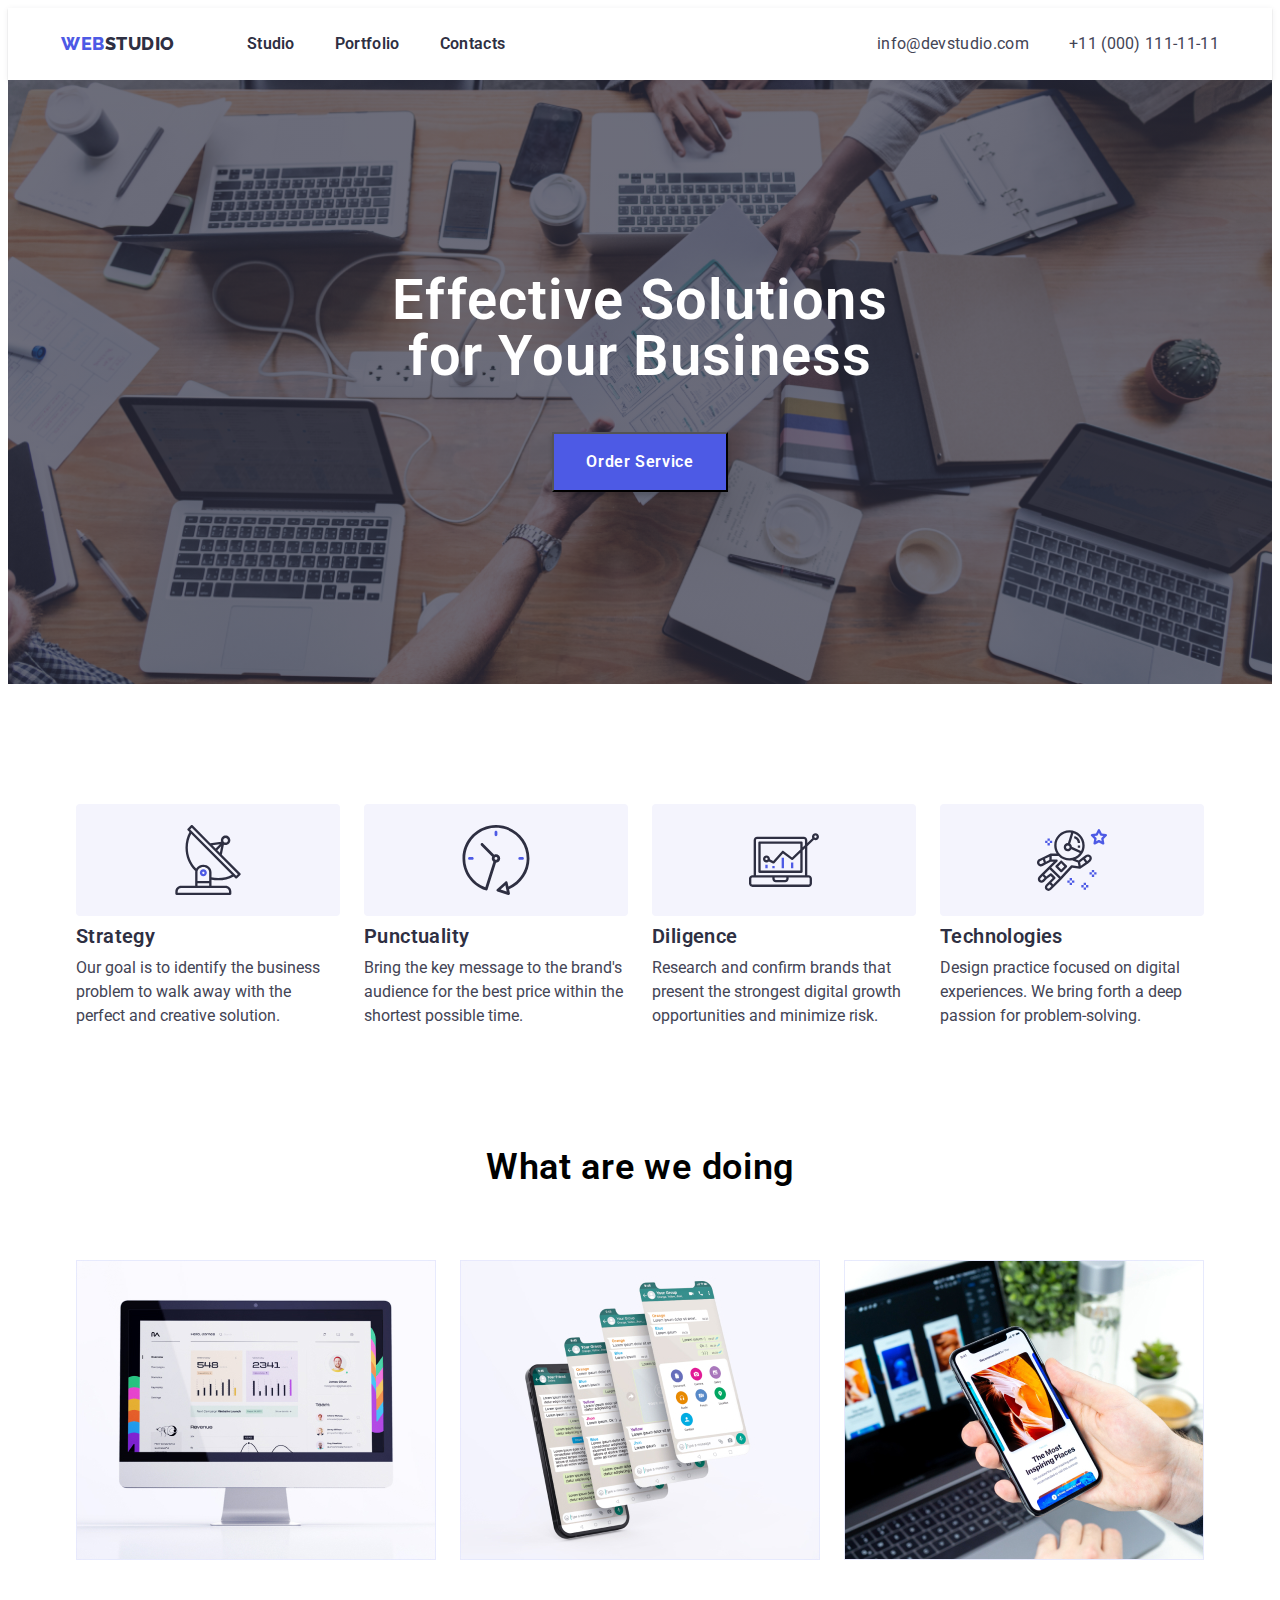
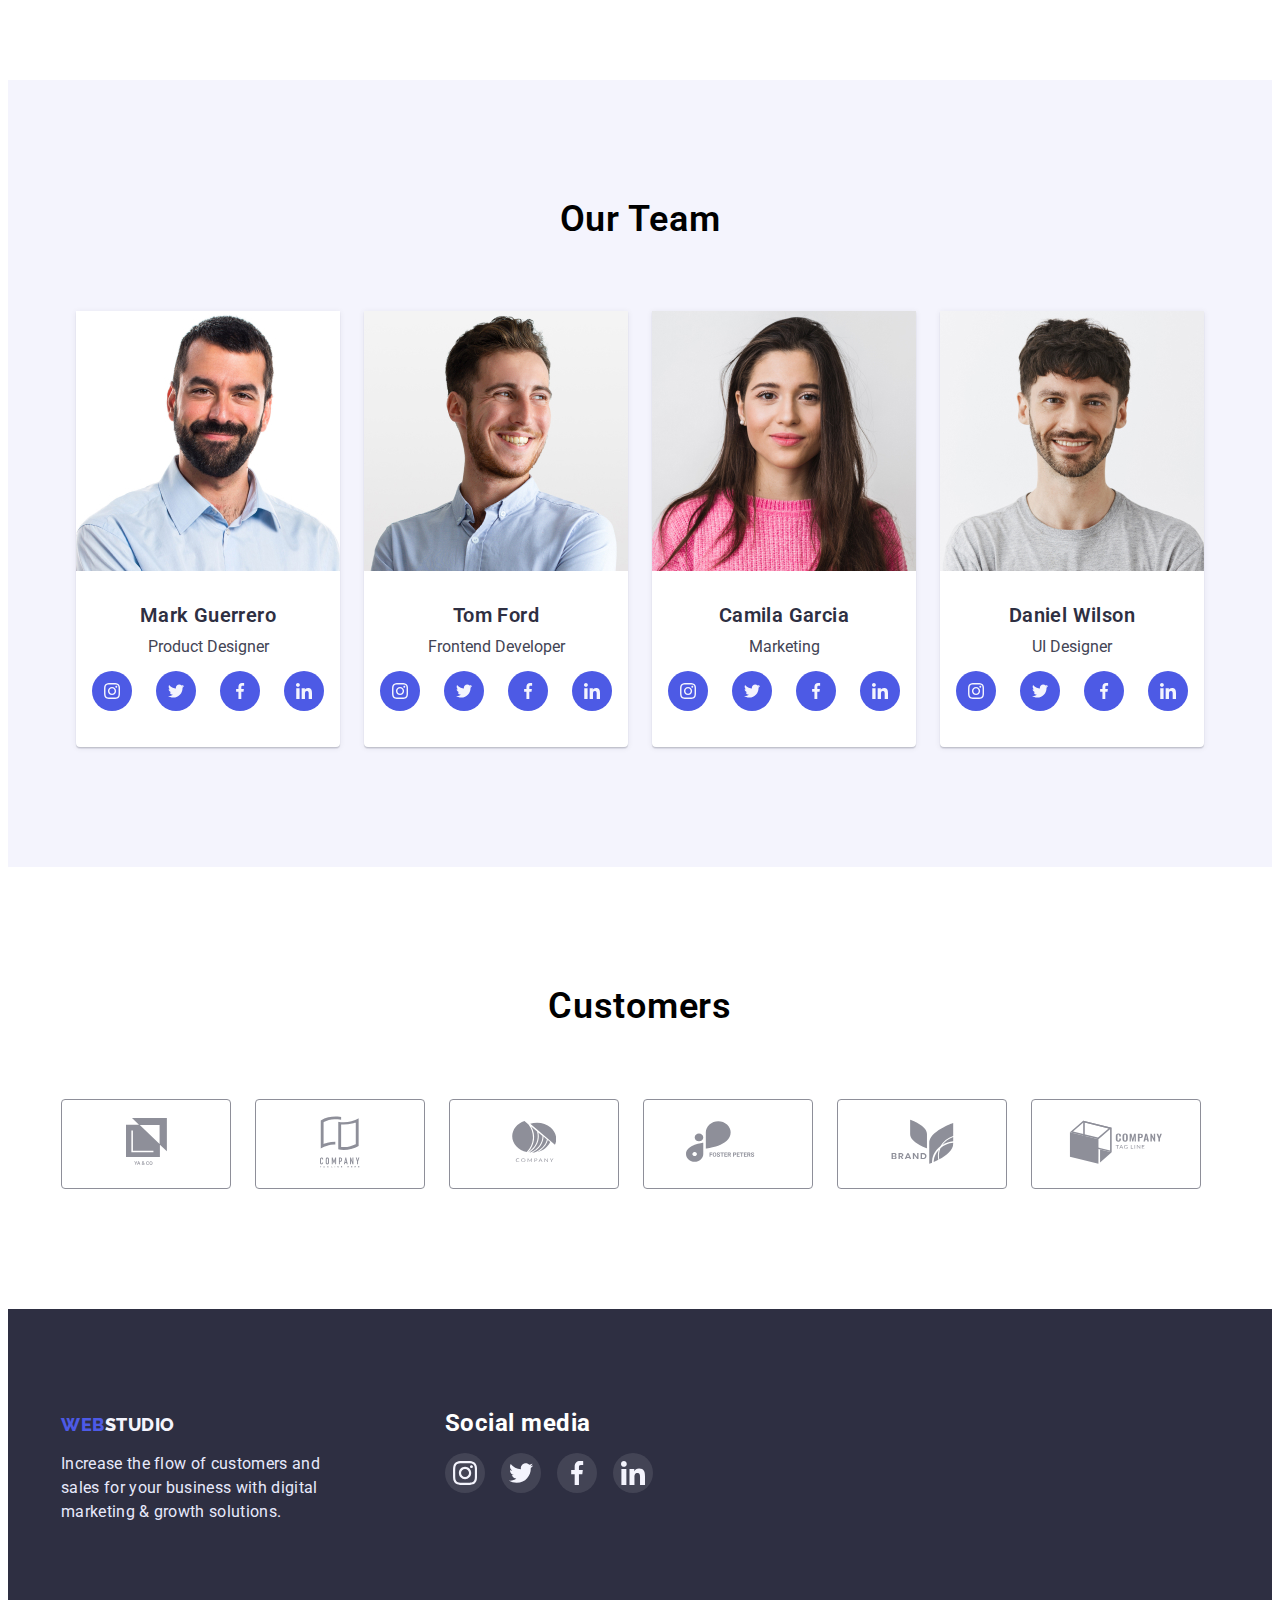
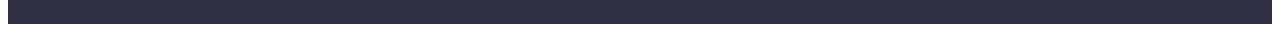
==== index.html @ bde744b5 "one" ====
<!DOCTYPE html>
<html lang="en">
<head>
    <meta charset="UTF-8">
    <meta http-equiv="X-UA-Compatible" content="IE=edge">
    <meta name="viewport" content="width=device-width, initial-scale=1.0">
    <link rel="preconnect" href="https://fonts.googleapis.com">
    <link rel="preconnect" href="https://fonts.gstatic.com" crossorigin>
    <link href="https://fonts.googleapis.com/css2?family=Raleway:wght@700&family=Roboto:wght@400;500;700;900&display=swap" rel="stylesheet">
    <title>Module 1.1</title>
    <link rel="stylesheet" href="https://cdnjs.cloudflare.com/ajax/libs/modern-normalize/1.1.0/modern-normalize.min.css" integrity="sha512-wpPYUAdjBVSE4KJnH1VR1HeZfpl1ub8YT/NKx4PuQ5NmX2tKuGu6U/JRp5y+Y8XG2tV+wKQpNHVUX03MfMFn9Q==" crossorigin="anonymous" referrerpolicy="no-referrer" />
    <link rel="stylesheet" href="./styles/styles.css">
</head>
<body>
    <header class="head">
        <div class="container header-container">
        <nav class="navigation">
            <a class="web" href="">WEB<span class="studio">STUDIO</span></a>
            <ul class="web-text list">
                <li><a class="list" href="">Studio</a></li>
                <li><a class="list" href="./portfolio.html">Portfolio</a></li>
                <li><a class="list" href="./contacts.html">Contacts</a></li>
            </ul>
        </nav>
        <ul class="contact-info-container">
            <li>
                <a class="contact-info" href="mailto:info@devstudio.com">info@devstudio.com</a>
            </li>
            <li>
                <a class="contact-info" href="tel:+11(000)1111111">+11 (000) 111-11-11</a>
            </li>
        </ul> 
        </div>  
    </header>
    <main>
        <section class="main-header">
            <div class="container">
            <h1 class="header-1">Effective Solutions for Your Business</h1>
            <button class="order-button">Order Service</button>
            </div>
        </section>
        <section class="container-targets">
            <div class="container">
            <ul class="container-subtitles-one">
                <li class="subtitles-header">
                    <div class="icon-subtitles">
                        <svg class="icon-svg" width="70px" height="70px">
                            <use href="./icons.svg#icon-sputnik">
                        </use>
                        </svg>
                    </div>
                    <h3 class="subtitles">Strategy</h3>
                    <p class="subtitles-text">Our goal is to identify the business problem to walk away with the perfect and creative solution.</p>
                </li>
                </li>
                <li class="subtitles-header">
                    <div class="icon-subtitles">
                        <svg class="icon-svg" width="70px" height="70px">
                            <use href="./icons.svg#icon-clock-1">
                        </use>
                        </svg>
                    </div>
                    <h3 class="subtitles">Punctuality</h3>
                    <p class="subtitles-text">Bring the key message to the brand's audience for the best price within the shortest possible time.</p>
                </li>
                <li class="subtitles-header">
                    <div class="icon-subtitles">
                        <svg class="icon-svg" width="70px" height="70px">
                            <use href="./icons.svg#icon-diagram-1">
                        </use>
                        </svg>
                    </div>
                    <h3 class="subtitles">Diligence</h3>
                    <p class="subtitles-text">Research and confirm brands that present the strongest digital growth opportunities and minimize risk.</p>
                </li>
                <li class="subtitles-header">
                    <div class="icon-subtitles">
                        <svg class="icon-svg" width="70px" height="70px">
                            <use href="./icons.svg#icon-astronaut-1">
                        </use>
                    </svg>
                    </div>
                    <h3 class="subtitles">Technologies</h3>
                    <p class="subtitles-text">Design practice focused on digital experiences. We bring forth a deep passion for problem-solving.</p>
                </li>
            </ul>
            </div>
        </section>
        <section class="pic-container">
            <div class="container">
            <h2 class="header-2">What are we doing</h2>
            <ul class="container-subtitles">
                <li>
                    <img width="360" height="300" src="./images/photo-1.jpg" alt="desktop">
                </li>
                <li>
                    <img width="360" height="300" src="./images/photo-2.jpg" alt="phones">
                </li>
                <li>
                    <img width="360" height="300" src="./images/photo-3.jpg" alt="phone">
                </li>
            </ul>
            </div>
        </section>
        <section class="our-team-container">
            <div class="container">
                <h2 class="header-2">Our Team</h2>
                    <ul class="container-subtitles">
                        <li class="our-team">
                            <img width="264" height="260" src="./images/photo-1-1.jpg" alt="Mark Guerrero">
                            <div class="box-text">
                                <p class="subtitles">Mark Guerrero</p>
                                <span class="subtitles-text">Product Designer</span>
                            </div>
                                <ul class="our-team-icons">
                                    <li class="our-team-items">
                                        <a class="icon-our-team" href="https://www.instagram.com/" >
                                            <svg class="our-soc-icon">
                                                <use href="./icons.svg#icon-instagram-2"></use>
                                            </svg>
                                        </a>
                                    </li>
                                    <li class="our-team-items">
                                        <a href="#" class="icon-our-team">
                                            <svg class="our-soc-icon">
                                                <use href="./icons.svg#icon-twitter"></use>
                                            </svg>
                                        </a>
                                    </li>
                                    <li class="our-team-items">
                                        <a href="#" class="icon-our-team">
                                            <svg class="our-soc-icon">
                                                <use href="./icons.svg#icon-facebook-1"></use>
                                            </svg>
                                        </a>
                                    </li>
                                    <li class="our-team-items">
                                        <a href="#" class="icon-our-team">
                                            <svg class="our-soc-icon">
                                                <use href="./icons.svg#icon-linkedin-1"></use>
                                            </svg>
                                        </a>
                                    </li>
                    </ul>
                    </li>
                    <li class="our-team">
                        <img width="264" height="260" src="./images/photo-1-2.jpg" alt="Tom Ford">
                            <div class="box-text">
                            <p class="subtitles">Tom Ford</p>
                        <span class="subtitles-text">Frontend Developer</span>
                    </div>
                    <ul class="our-team-icons">
                        <li class="our-team-items">
                            <a class="icon-our-team" href="https://www.instagram.com/" >
                                <svg class="our-soc-icon">
                                    <use href="./icons.svg#icon-instagram-2">                                           
                                    </use>
                                </svg>
                            </a>
                        </li>
                        <li class="our-team-items">
                            <a href="#" class="icon-our-team">
                                <svg class="our-soc-icon">
                                    <use href="./icons.svg#icon-twitter">                                           
                                    </use>
                                </svg>
                            </a>
                        </li>
                        <li class="our-team-items">
                            <a href="#" class="icon-our-team">
                                <svg class="our-soc-icon">
                                    <use href="./icons.svg#icon-facebook-1">                                           
                                    </use>
                                </svg>
                            </a>
                        </li>
                        <li class="our-team-items">
                            <a href="#" class="icon-our-team">
                                <svg class="our-soc-icon">
                                    <use href="./icons.svg#icon-linkedin-1">                                           
                                    </use>
                                </svg>
                            </a>
                        </li>
                    </ul>
                    </li>
                    <li class="our-team">
                        <img width="264" height="260" src="./images/photo-1-3.jpg" alt="Camila Garcia">
                            <div class="box-text">
                            <p class="subtitles">Camila Garcia</P>
                        <span class="subtitles-text">Marketing</span>
                    </div>
                    <ul class="our-team-icons">
                        <li class="our-team-items">
                            <a class="icon-our-team" href="https://www.instagram.com/" >
                                <svg class="our-soc-icon">
                                    <use href="./icons.svg#icon-instagram-2">                                           
                                    </use>
                                </svg>
                            </a>
                        </li>
                        <li class="our-team-items">
                            <a href="#" class="icon-our-team">
                                <svg class="our-soc-icon">
                                    <use href="./icons.svg#icon-twitter">                                           
                                    </use>
                                </svg>
                            </a>
                        </li>
                        <li class="our-team-items">
                            <a href="#" class="icon-our-team">
                                <svg class="our-soc-icon">
                                    <use href="./icons.svg#icon-facebook-1">                                           
                                    </use>
                                </svg>
                            </a>
                        </li>
                        <li class="our-team-items">
                            <a href="#" class="icon-our-team">
                                <svg class="our-soc-icon">
                                    <use href="./icons.svg#icon-linkedin-1">                                           
                                    </use>
                                </svg>
                            </a>
                        </li>
                    </ul>
                    </li>
                    <li class="our-team">
                        <img width="264" height="260" src="./images/photo-1-4.jpg" alt="Daniel Wilson">
                        <div class="box-text">
                            <p class="subtitles">Daniel Wilson</P>
                            <span class="subtitles-text">UI Designer</span>
                        </div>
                        <ul class="our-team-icons">
                            <li class="our-team-items">
                                <a class="icon-our-team" href="https://www.instagram.com/" >
                                    <svg class="our-soc-icon">
                                        <use href="./icons.svg#icon-instagram-2">                                           
                                        </use>
                                    </svg>
                                </a>
                            </li>
                            <li class="our-team-items">
                                <a href="#" class="icon-our-team">
                                    <svg class="our-soc-icon">
                                        <use href="./icons.svg#icon-twitter">                                           
                                        </use>
                                    </svg>
                                </a>
                            </li>
                            <li class="our-team-items">
                                <a href="#" class="icon-our-team">
                                    <svg class="our-soc-icon">
                                        <use href="./icons.svg#icon-facebook-1">                                           
                                        </use>
                                    </svg>
                                </a>
                            </li>
                            <li class="our-team-items">
                                <a href="#" class="icon-our-team">
                                    <svg class="our-soc-icon">
                                        <use href="./icons.svg#icon-linkedin-1">                                           
                                        </use>
                                    </svg>
                                </a>
                            </li>
                        </ul>
                    </li>
                </div>
        </section>
        <section class="customers-section">
            <h2 class="header-2"> Customers</h2>
            <div class="container">
                <ul class="customers">
                    <li class="customers-icons">
                        <a class="customers-link">
                            <svg class="customers-icon" width="41px" height="47px">
                                <use href="./icons.svg#ya-co">                                    
                                </use>
                            </svg>
                        </a>
                    </li>
                    <li class="customers-icons">
                        <a class="customers-link">
                            <svg class="customers-icon" width="40px" height="52px">
                                <use href="./icons.svg#tagline">                                    
                                </use>
                            </svg>
                        </a>
                    </li>
                    <li class="customers-icons">
                        <a class="customers-link">
                            <svg class="customers-icon" width="44px" height="41px">
                                <use href="./icons.svg#company">                                    
                                </use>
                            </svg>
                        </a>
                    </li>
                    <li class="customers-icons">
                        <a class="customers-link">
                            <svg class="customers-icon" width="84px" height="41px">
                                <use href="./icons.svg#fooster">                                    
                                </use>
                            </svg>
                        </a>
                    </li>
                    <li class="customers-icons">
                        <a class="customers-link">
                            <svg class="customers-icon" width="63px" height="45px">
                                <use href="./icons.svg#brand">                        
                                </use>
                            </svg>
                        </a>
                    </li>
                    <li class="customers-icons">
                        <a class="customers-link">
                            <svg class="customers-icon" width="94px" height="44px">
                                <use href="./icons.svg#tag-line">                                    
                                </use>
                            </svg>
                        </a>
                    </li>
                </ul>
            </div>
        </section> 
    </main>
    <footer class="end-header">
        <div class="container footer-container-flex">
            <div class="footer-container">
        <a class="web" href="/">WEB<span class="studio-white">STUDIO</span></a>
        <p class="footer-text">Increase the flow of customers and sales for your business with digital marketing & growth solutions.</p>
        </div>
            <div class="second-con-footer">
                <h2 class="social-media">Social media</h2>
                <ul class="social-media-block">
                    <li class="social-media-icon">
                        <a class="social-media-link">
                            <svg class="social-icon">
                                <use href="./icons.svg#icon-instagram-2">
                                </use>
                            </svg>
                        </a>
                    </li>
                    <li class="social-media-icon">
                        <a class="social-media-link">
                            <svg class="social-icon">
                                <use href="./icons.svg#icon-twitter">
                                </use>
                            </svg>
                        </a>
                    </li>
                    <li class="social-media-icon">
                        <a class="social-media-link">
                            <svg class="social-icon">
                                <use href="./icons.svg#icon-facebook-1">
                                </use>
                            </svg>
                        </a>
                    </li>
                    <li class="social-media-icon">
                        <a class="social-media-link">
                            <svg class="social-icon">
                                <use href="./icons.svg#icon-linkedin-1">
                                </use>
                            </svg>
                        </a>
                    </li>
                </ul>
        </div>
    </footer>
</body>
</html>
---- styles/styles.css ----
body {
    background-color: #fff;
    font-family: 'Roboto', sans-serif;
}

.web {
    font-family: 'Raleway';
}

h1,
h2,
h3,
h4,
p {
  margin-top: 0;
  margin-bottom: 0;
}

ul,
ol {
  margin-top: 0;
  margin-bottom: 0;
  padding-left: 0;
  padding-right: 0;
}

button {
  cursor: pointer;
  font-family: inherit;
}

img {
  display: block;
  max-width: 100%;
  height: auto;
}

li {
  list-style: none;
}

a {
  text-decoration: none;
}

.head {
    padding-top: 24px;
    padding-bottom: 24px;
    box-shadow: 0px 2px 1px rgba(46, 47, 66, 0.08), 0px 1px 1px rgba(46, 47, 66, 0.16), 0px 1px 6px rgba(46, 47, 66, 0.08);
}



.navigation {
    display: flex;
    align-items: center;
}

.container {
    max-width: 1158px;
    margin: 0 auto;
    padding-left: 15px;
    padding-right: 15px;
}

.header-container {
    display: flex;
    justify-content: space-between;
}

.header-container-portfolio {
    display: flex;
    justify-content: space-between;
}

.buttons {
        display: flex;
        gap: 24px;
        margin-bottom: 72px;
        padding-right: 0;
        justify-content: center;
        align-items: center;
        
}

.web {
    font-weight: 800;
    font-size: 18px;
    line-height: 1.3;
    letter-spacing: 0.03em;
    color: #4D5AE5;
    margin-right: 72px;
}


.contact-info:hover {
    color: #4D5AE5;
}

.studio {
    font-weight: 800;
    font-size: 18px;
    line-height: 1.3;
    letter-spacing: 0.03em;
    color: #2E2F42;
}

.web-text {
    display: flex;
    gap: 40px;
}

.web-text .list {
    font-weight: 600;
    font-size: 16px;
    line-height: 1.5;
    letter-spacing: 0.02em;
    color: #2E2F42;
}


.contact-info {
    font-size: 16px;
    line-height: 1.5;
    letter-spacing: 0.02em;
    color: #434455;
}

.contact-info-container {
    display: flex;
    align-items: center;
    gap: 40px
    ;
}

.main-header {
    background: #2E2F42;
    padding: 192px 0px 192px 0px;
    background-image: linear-gradient(to right, rgba(46, 47, 66, 0.7), rgba(46, 47, 66, 0.7)), url('../images/background-office.jpg');
    background-position: center;
    background-repeat: no-repeat;
    background-size: cover;
}

.end-header {
    background: #2E2F42;
    padding-top: 100px;
    padding-bottom: 100px;
}


.portfolio-container {
    padding-top: 96px;
    padding-bottom: 120px;
}

.header-1 {
    font-weight: 600;
    font-size: 56px;
    line-height: 1.0;
    letter-spacing: 0.02em;
    color: #FFFFFF;
    max-width: 500px;
    text-align: center;
    margin-left: auto;
    margin-right: auto;
    padding-bottom: 48px;
    
}

button:hover {
    background: #4D5AE5;
    box-shadow: 0px 3px 1px rgba(0, 0, 0, 0.1), 0px 2px 1px rgba(0, 0, 0, 0.08), 0px 2px 2px rgba(0, 0, 0, 0.12);
    border-radius: 4px;
    color: #FFFFFF;
}

.order-button {
    background: #4D5AE5;
    box-shadow: 0px 4px 4px rgba(0, 0, 0, 0.15);
    font-weight: 600;
    font-size: 16px;
    line-height: 1.5;
    letter-spacing: 0.04em;
    color: #FFFFFF;
    display: flex;
    margin-right: auto;
    margin-left: auto;
    padding: 16px 32px;
    gap: 10px;
}

.container-targets {
    padding-top: 120px;
    padding-bottom: 120px;
}

.container-subtitles {
    display: flex;
    gap: 24px;
    justify-content: center;
    padding-left: 0;
}

.container-subtitles-one {
    display: flex;
    gap: 24px;
    justify-content: center;
}

.subtitles {
    font-weight: 600;
    font-size: 20px;
    line-height: 1.2;
    letter-spacing: 0.02em;
    color: #2E2F42;
    margin-bottom: 8px;
}

.icon-subtitles {
    background: #F4F4FD;
    border-radius: 4px;
    width: 264px;
    height: 112px;
    display: flex;
    justify-content: center;
    align-items: center;
    margin-bottom: 8px;
}

.subtitles-header {
    max-width: 264px;
}

.icon-team {
    background: blue;
}

.subtitles-text {
    font-size: 16px;
    line-height: 1.5;
    color: #434455;
    
}

.header-2 {
    font-weight: 600;
    font-size: 36px;
    line-height: 1.1;
    letter-spacing: 0.02em;
    text-align: center;
    margin-bottom: 72px;
}

.studio-white{
    font-weight: 800;
    font-size: 18px;
    line-height: 1.1;
    letter-spacing: 0.03em;
    color: #F4F4FD;
}

.footer-text {
    font-weight: 400;
    font-size: 16px;
    line-height: 1.5;
    letter-spacing: 0.02em;
    color: #E7E9FC;
    max-width: 264px;
    padding-top: 16px;
}

/* portfolio */

.portfolio-button {
    background: #F4F4FD;
    border: 1px solid #E7E9FC;
    border-radius: 4px;
    padding: 8px 16px;
    color: #4D5AE5;
    letter-spacing: 0.04em;
    font-weight: 600;
    font-size: 16px;
    line-height: 24px;
}

.edge {
    width: 360px;
    height: 420px;
    left: 156px;
    top: 288px;
    background: #FFFFFF;
    outline: 0.5px solid #F4F4FD;
    box-shadow: 0px 1px 6px rgba(46, 47, 66, 0.08);

}

.pic-container {
    padding-bottom: 120px;
}

.edge:hover {
    background: #FFFFFF;
    outline: 0.5px solid #F4F4FD;
    box-shadow: 0px 1px 6px rgba(46, 47, 66, 0.08), 0px 1px 1px rgba(46, 47, 66, 0.16), 0px 2px 1px rgba(46, 47, 66, 0.08);
}

.our-team {
    box-shadow: 0px 1px 6px rgba(46, 47, 66, 0.08), 0px 1px 1px rgba(46, 47, 66, 0.16), 0px 2px 1px rgba(46, 47, 66, 0.08);
    border-radius: 0px 0px 4px 4px; 
    text-align: center;
    background: #FFFFFF;
    width: 264px;
    height: 436px;
}

.our-team-container {
    background: #F4F4FD;
    padding-top: 120px;
    padding-bottom: 120px;
}

.our-team-icons {
    display: flex;
    justify-content: center;
    column-gap: 24px;
    padding-bottom: 36px;
}

.our-team-items {
    
}

.icon-our-team {
    display: flex;
    justify-content: center;
    align-items: center;
    width: 40px;
    height: 40px;
    background: #4D5AE5;
    border-radius: 50%;
    
}

.our-soc-icon {
    width: 16px;
    height: 16px;
    justify-content: center;
    fill: #F4F4FD;
}

.footer {
    padding-top: 120px;
}

.what-container {
    padding-top: 120px;
    padding-bottom: 120px;
}

.names-container {
    padding-top: 120px;
    padding-bottom: 120px; 
}


.main-content-portfolio {
    display: flex;
    flex-wrap: wrap;
    gap: 24px;
}

.box-text {
    padding-top: 32px;
    padding-bottom: 12px;
}

.portfolio-box-text {
    padding-top: 32px;
    padding-left: 16px;
    padding-bottom: 32px;
}

.customers {
    display: flex;
}

.customers-icons {
    display: flex;
    justify-content: center;
    align-items: center;
    border: 1px solid #8E8F99;
    border-radius: 4px;
    width: 168px;
    height: 88px;
}

.customers {
    gap: 24px;
}

.customers-section {
    padding-top: 120px;
    padding-bottom: 120px;
}

.footer-container{
    
}

.footer-container-flex {
    display: flex;
    align-items: baseline;
}

.footer-container {
    margin-right: 120px;
}

.social-media-icon {
    background: rgba(255, 255, 255, 0.1);

    border-radius: 50%;
    justify-content: center;
    align-items: center;
}

.social-media {
    letter-spacing: 0.02em;
    color: #FFFFFF;
    padding-bottom: 16px;
}

.social-icon {

    width: 24px;
    height: 24px;
}

.social-media-block {
    display: flex;
    gap: 16px;
}

.social-media-link {
    width: 40px;
    height: 40px;
    display: flex;
    justify-content: center;
    align-items: center;
}
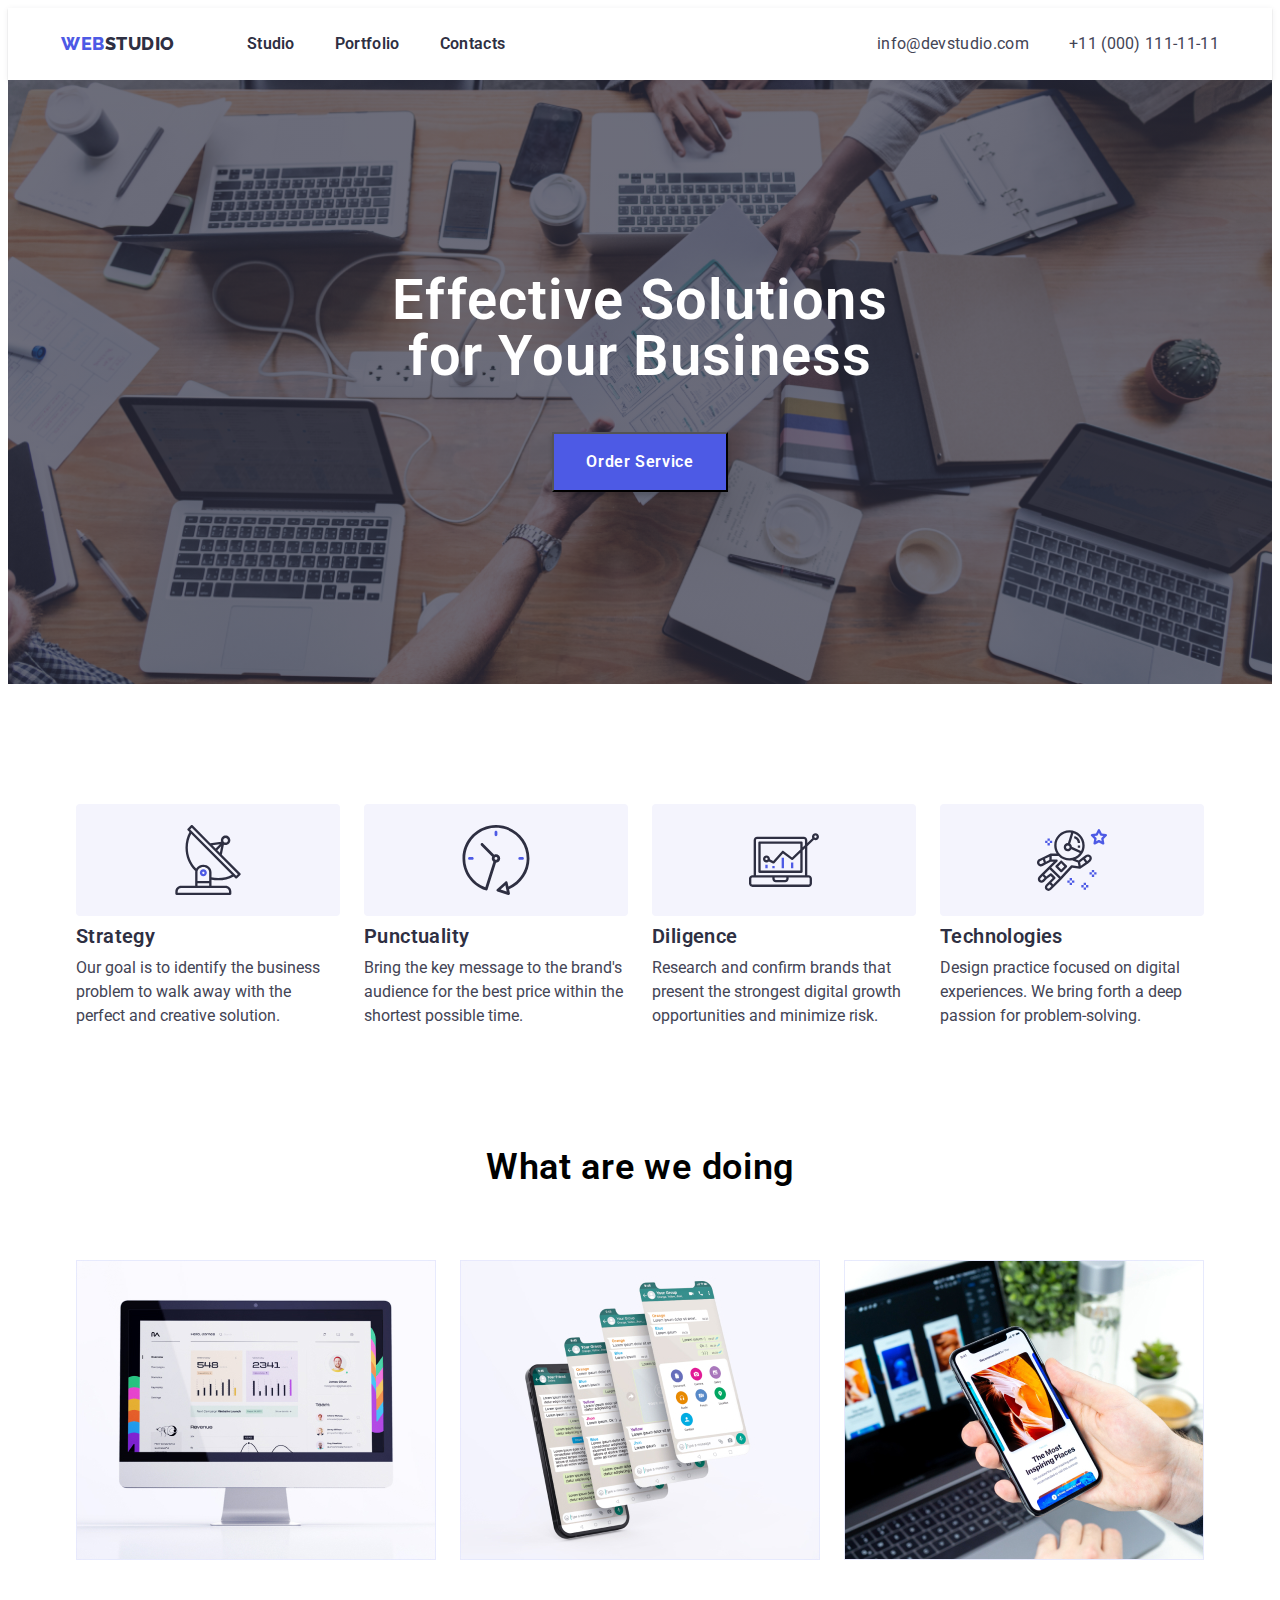
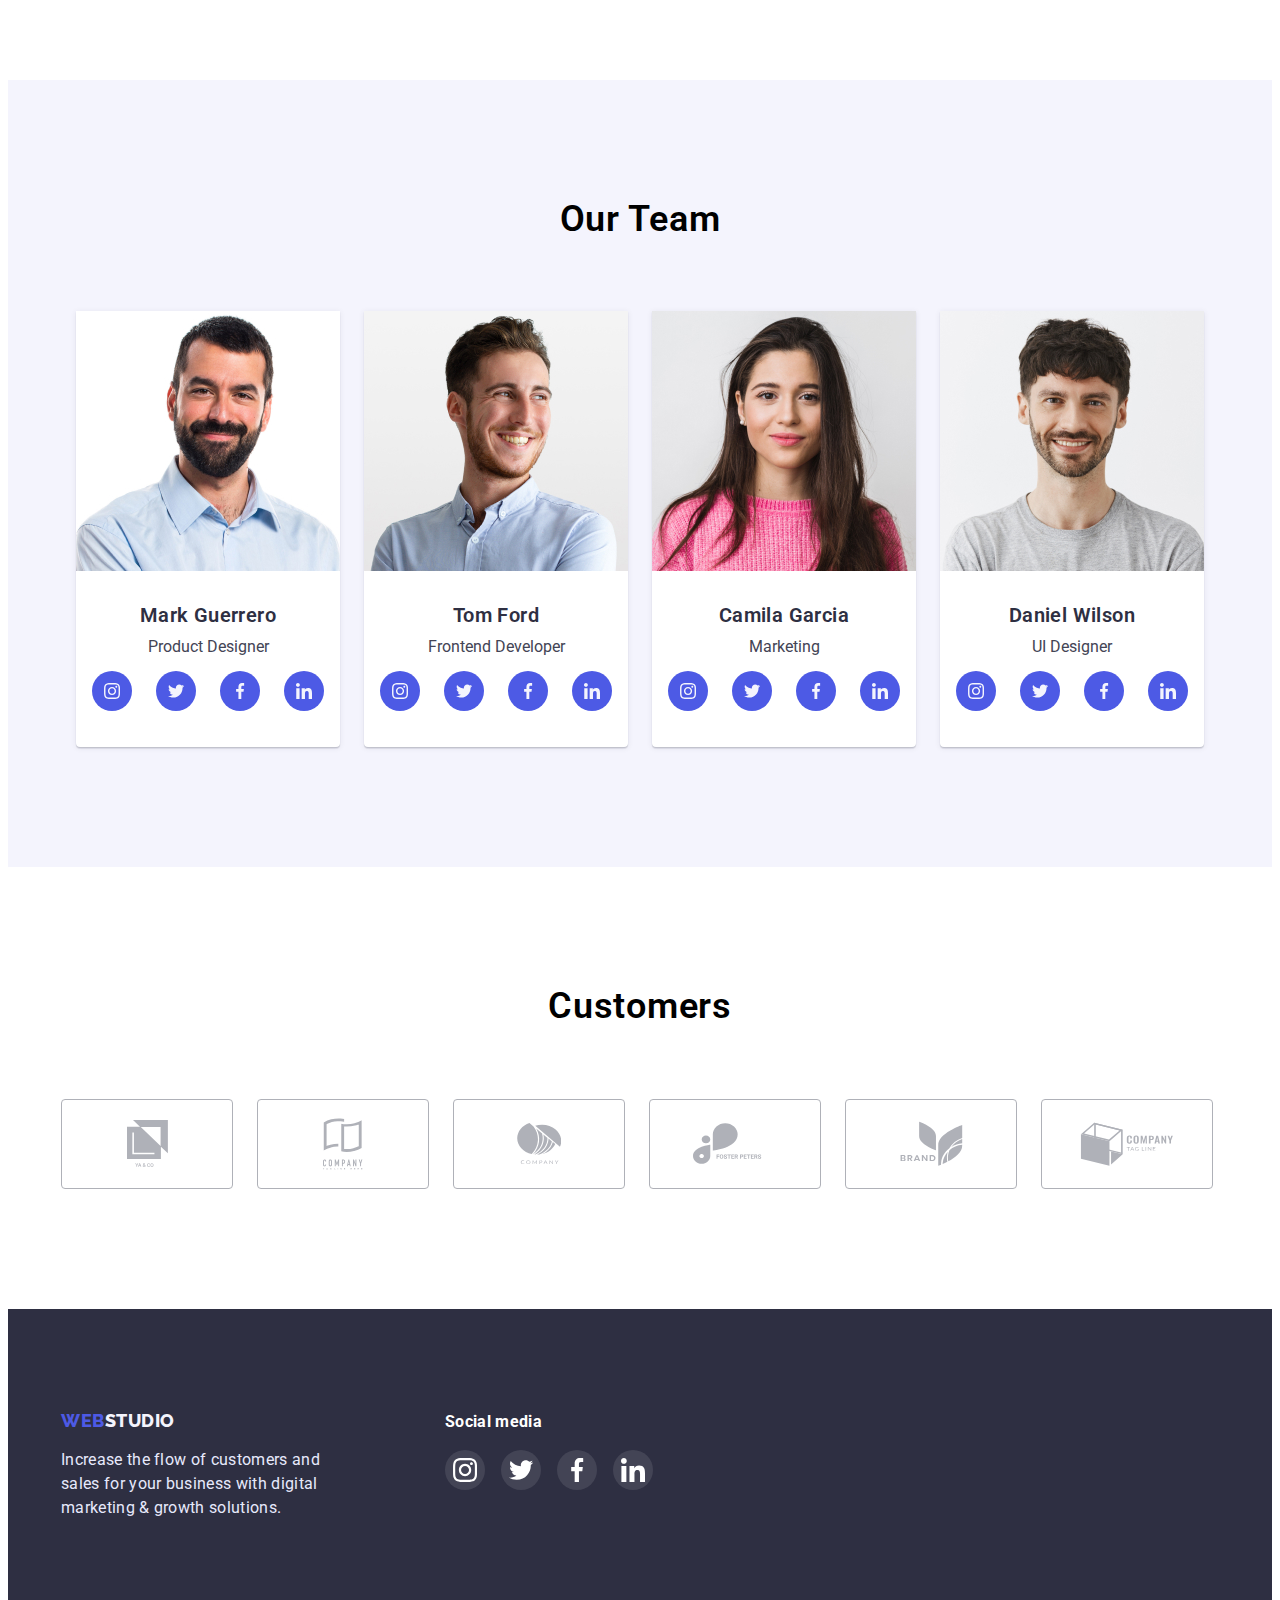
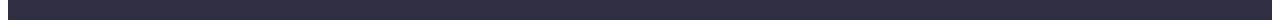
==== commit 715556db: "done" ====
--- a/index.html
+++ b/index.html
@@ -233,7 +233,7 @@
                         </div>
                         <ul class="our-team-icons">
                             <li class="our-team-items">
-                                <a class="icon-our-team" href="https://www.instagram.com/" >
+                                <a href="#" class="icon-our-team">
                                     <svg class="our-soc-icon">
                                         <use href="./icons.svg#icon-instagram-2">                                           
                                         </use>
@@ -273,7 +273,7 @@
             <div class="container">
                 <ul class="customers">
                     <li class="customers-icons">
-                        <a class="customers-link">
+                        <a href="#" class="customers-link">
                             <svg class="customers-icon" width="41px" height="47px">
                                 <use href="./icons.svg#ya-co">                                    
                                 </use>
@@ -281,7 +281,7 @@
                         </a>
                     </li>
                     <li class="customers-icons">
-                        <a class="customers-link">
+                        <a href="#" class="customers-link">
                             <svg class="customers-icon" width="40px" height="52px">
                                 <use href="./icons.svg#tagline">                                    
                                 </use>
@@ -289,7 +289,7 @@
                         </a>
                     </li>
                     <li class="customers-icons">
-                        <a class="customers-link">
+                        <a href="#" class="customers-link">
                             <svg class="customers-icon" width="44px" height="41px">
                                 <use href="./icons.svg#company">                                    
                                 </use>
@@ -297,7 +297,7 @@
                         </a>
                     </li>
                     <li class="customers-icons">
-                        <a class="customers-link">
+                        <a href="#" class="customers-link">
                             <svg class="customers-icon" width="84px" height="41px">
                                 <use href="./icons.svg#fooster">                                    
                                 </use>
@@ -305,7 +305,7 @@
                         </a>
                     </li>
                     <li class="customers-icons">
-                        <a class="customers-link">
+                        <a href="#" class="customers-link">
                             <svg class="customers-icon" width="63px" height="45px">
                                 <use href="./icons.svg#brand">                        
                                 </use>
@@ -313,7 +313,7 @@
                         </a>
                     </li>
                     <li class="customers-icons">
-                        <a class="customers-link">
+                        <a href="#" class="customers-link">
                             <svg class="customers-icon" width="94px" height="44px">
                                 <use href="./icons.svg#tag-line">                                    
                                 </use>
@@ -334,7 +334,7 @@
                 <h2 class="social-media">Social media</h2>
                 <ul class="social-media-block">
                     <li class="social-media-icon">
-                        <a class="social-media-link">
+                        <a href="#"class="social-media-link">
                             <svg class="social-icon">
                                 <use href="./icons.svg#icon-instagram-2">
                                 </use>
@@ -342,7 +342,7 @@
                         </a>
                     </li>
                     <li class="social-media-icon">
-                        <a class="social-media-link">
+                        <a href="#"  class="social-media-link">
                             <svg class="social-icon">
                                 <use href="./icons.svg#icon-twitter">
                                 </use>
@@ -350,7 +350,7 @@
                         </a>
                     </li>
                     <li class="social-media-icon">
-                        <a class="social-media-link">
+                        <a href="#" class="social-media-link">
                             <svg class="social-icon">
                                 <use href="./icons.svg#icon-facebook-1">
                                 </use>
@@ -358,7 +358,7 @@
                         </a>
                     </li>
                     <li class="social-media-icon">
-                        <a class="social-media-link">
+                        <a href="#" class="social-media-link">
                             <svg class="social-icon">
                                 <use href="./icons.svg#icon-linkedin-1">
                                 </use>
--- a/styles/styles.css
+++ b/styles/styles.css
@@ -97,6 +97,13 @@
     color: #4D5AE5;
 }
 
+
+
+.social-media-link:hover {
+    background-color: #4D5AE5;
+    border-radius: 50%;
+}
+
 .studio {
     font-weight: 800;
     font-size: 18px;
@@ -168,7 +175,7 @@
     
 }
 
-button:hover {
+button:hover, button:focus {
     background: #4D5AE5;
     box-shadow: 0px 3px 1px rgba(0, 0, 0, 0.1), 0px 2px 1px rgba(0, 0, 0, 0.08), 0px 2px 2px rgba(0, 0, 0, 0.12);
     border-radius: 4px;
@@ -385,14 +392,21 @@
     display: flex;
 }
 
-.customers-icons {
-    display: flex;
-    justify-content: center;
-    align-items: center;
-    border: 1px solid #8E8F99;
+.customers-link {
+    display: flex;
+    justify-content: center;
+    align-items: center;
+    width: 170px;
+    cursor: pointer;
+    border: 1px solid #AFB1B8;
     border-radius: 4px;
-    width: 168px;
     height: 88px;
+    fill: #AFB1B8;
+}
+
+.customers-link:hover, .customers-link:focus {
+    border: 1px solid #4D5AE5;
+    fill: #4D5AE5;
 }
 
 .customers {
@@ -429,6 +443,8 @@
     letter-spacing: 0.02em;
     color: #FFFFFF;
     padding-bottom: 16px;
+    line-height: 1.5;
+    font-size: 16px;
 }
 
 .social-icon {
@@ -443,6 +459,7 @@
 }
 
 .social-media-link {
+    fill: #fff;
     width: 40px;
     height: 40px;
     display: flex;
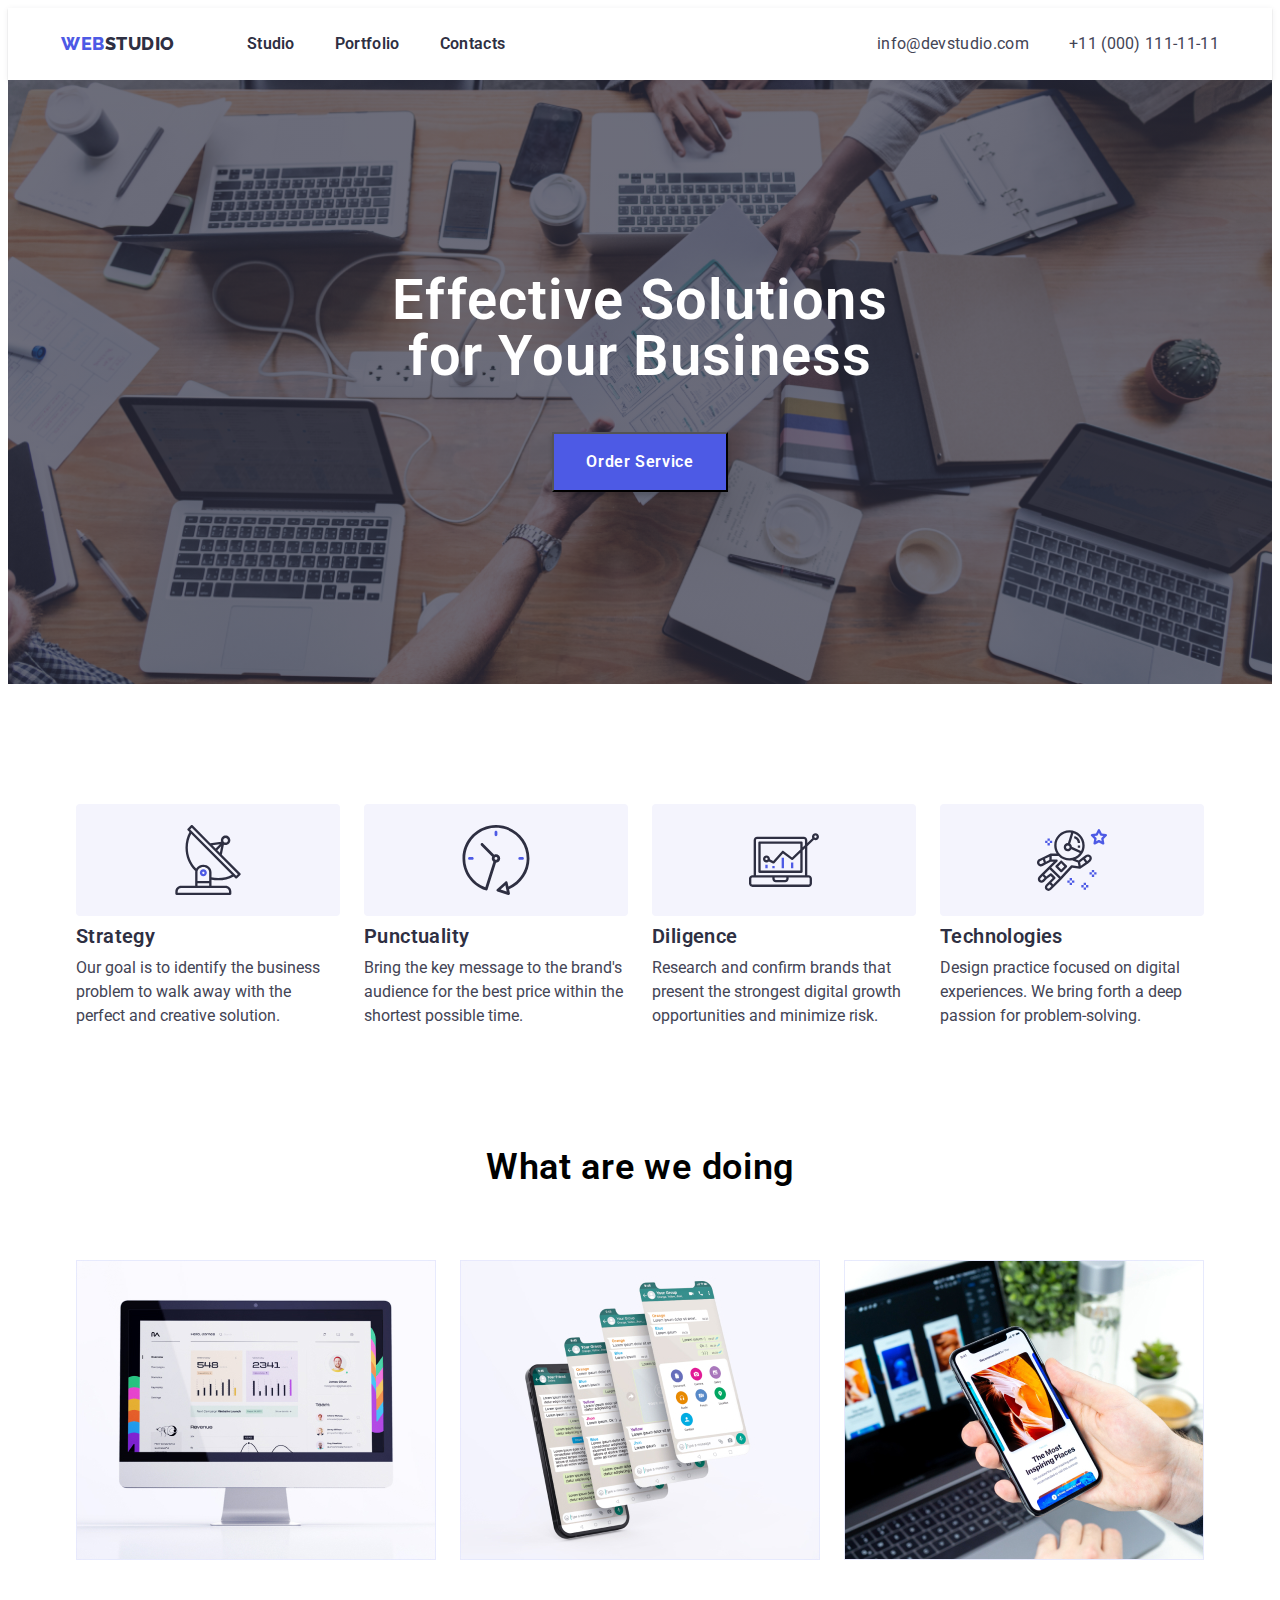
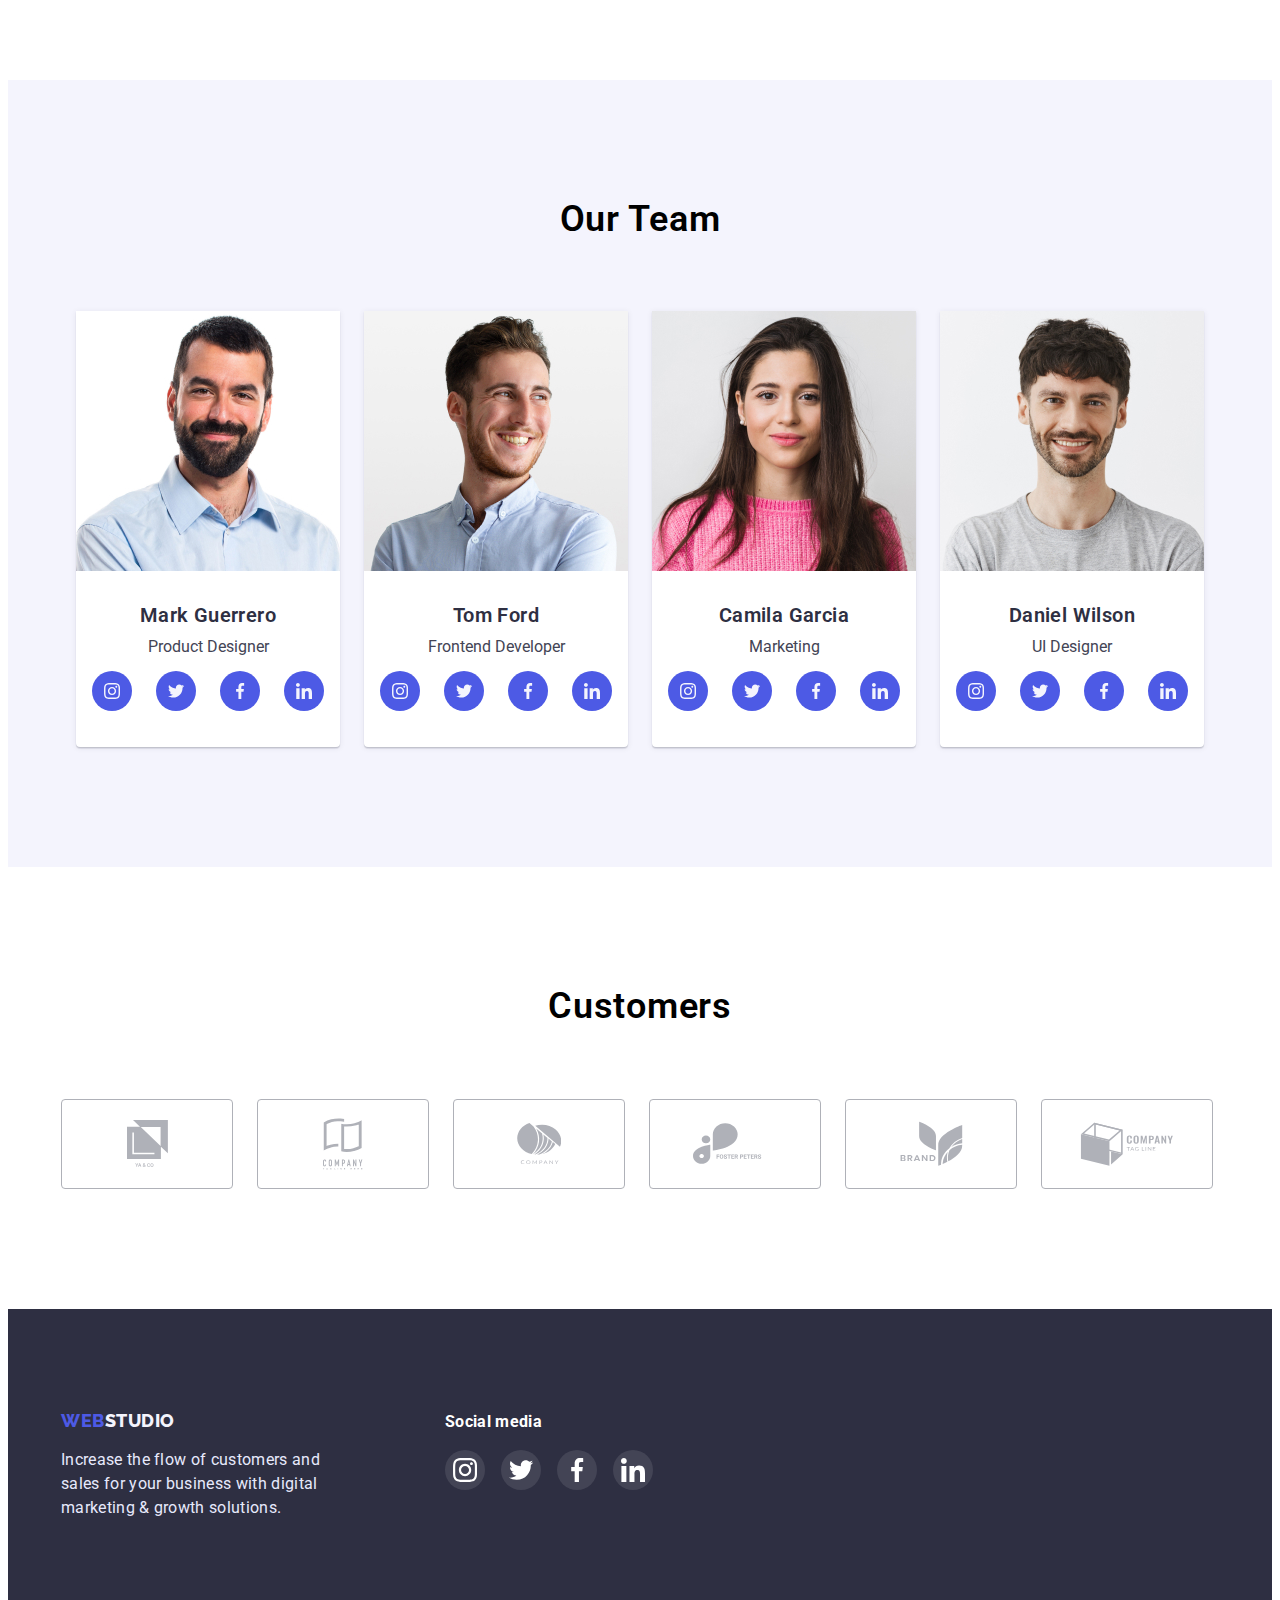
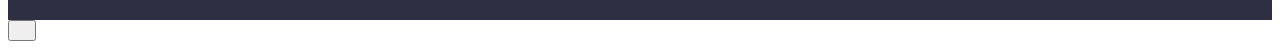
==== commit d9984669: "1" ====
--- a/index.html
+++ b/index.html
@@ -36,7 +36,7 @@
         <section class="main-header">
             <div class="container">
             <h1 class="header-1">Effective Solutions for Your Business</h1>
-            <button class="order-button">Order Service</button>
+            <button class="order-button-open">Order Service</button>
             </div>
         </section>
         <section class="container-targets">
@@ -368,6 +368,15 @@
                 </ul>
         </div>
     </footer>
+    <div class="backdrop">
+        <div class="modal">
+            <button class="modal-btn">
+                <svg class="modal-icon" width="12px" height="12px">
+                <use href="./images/svg/cross.svg#icon-cross"></use>
+                </svg>
+            </button>
+        </div>
+    </div>
 </body>
 </html>
 
--- a/styles/styles.css
+++ b/styles/styles.css
@@ -99,12 +99,12 @@
 
 
 
-.social-media-link:hover {
-    background-color: #4D5AE5;
+.social-media-link:hover, .social-media-link:focus {
+    background-color: #31D0AA;;
     border-radius: 50%;
 }
 
-.studio {
+.studio {           
     font-weight: 800;
     font-size: 18px;
     line-height: 1.3;
@@ -149,6 +149,12 @@
     background-size: cover;
 }
 
+.board-up {
+    width: 100px;
+    height: 100px;
+    background-color: red;
+}
+
 .end-header {
     background: #2E2F42;
     padding-top: 100px;
@@ -182,7 +188,7 @@
     color: #FFFFFF;
 }
 
-.order-button {
+.order-button-open {
     background: #4D5AE5;
     box-shadow: 0px 4px 4px rgba(0, 0, 0, 0.15);
     font-weight: 600;
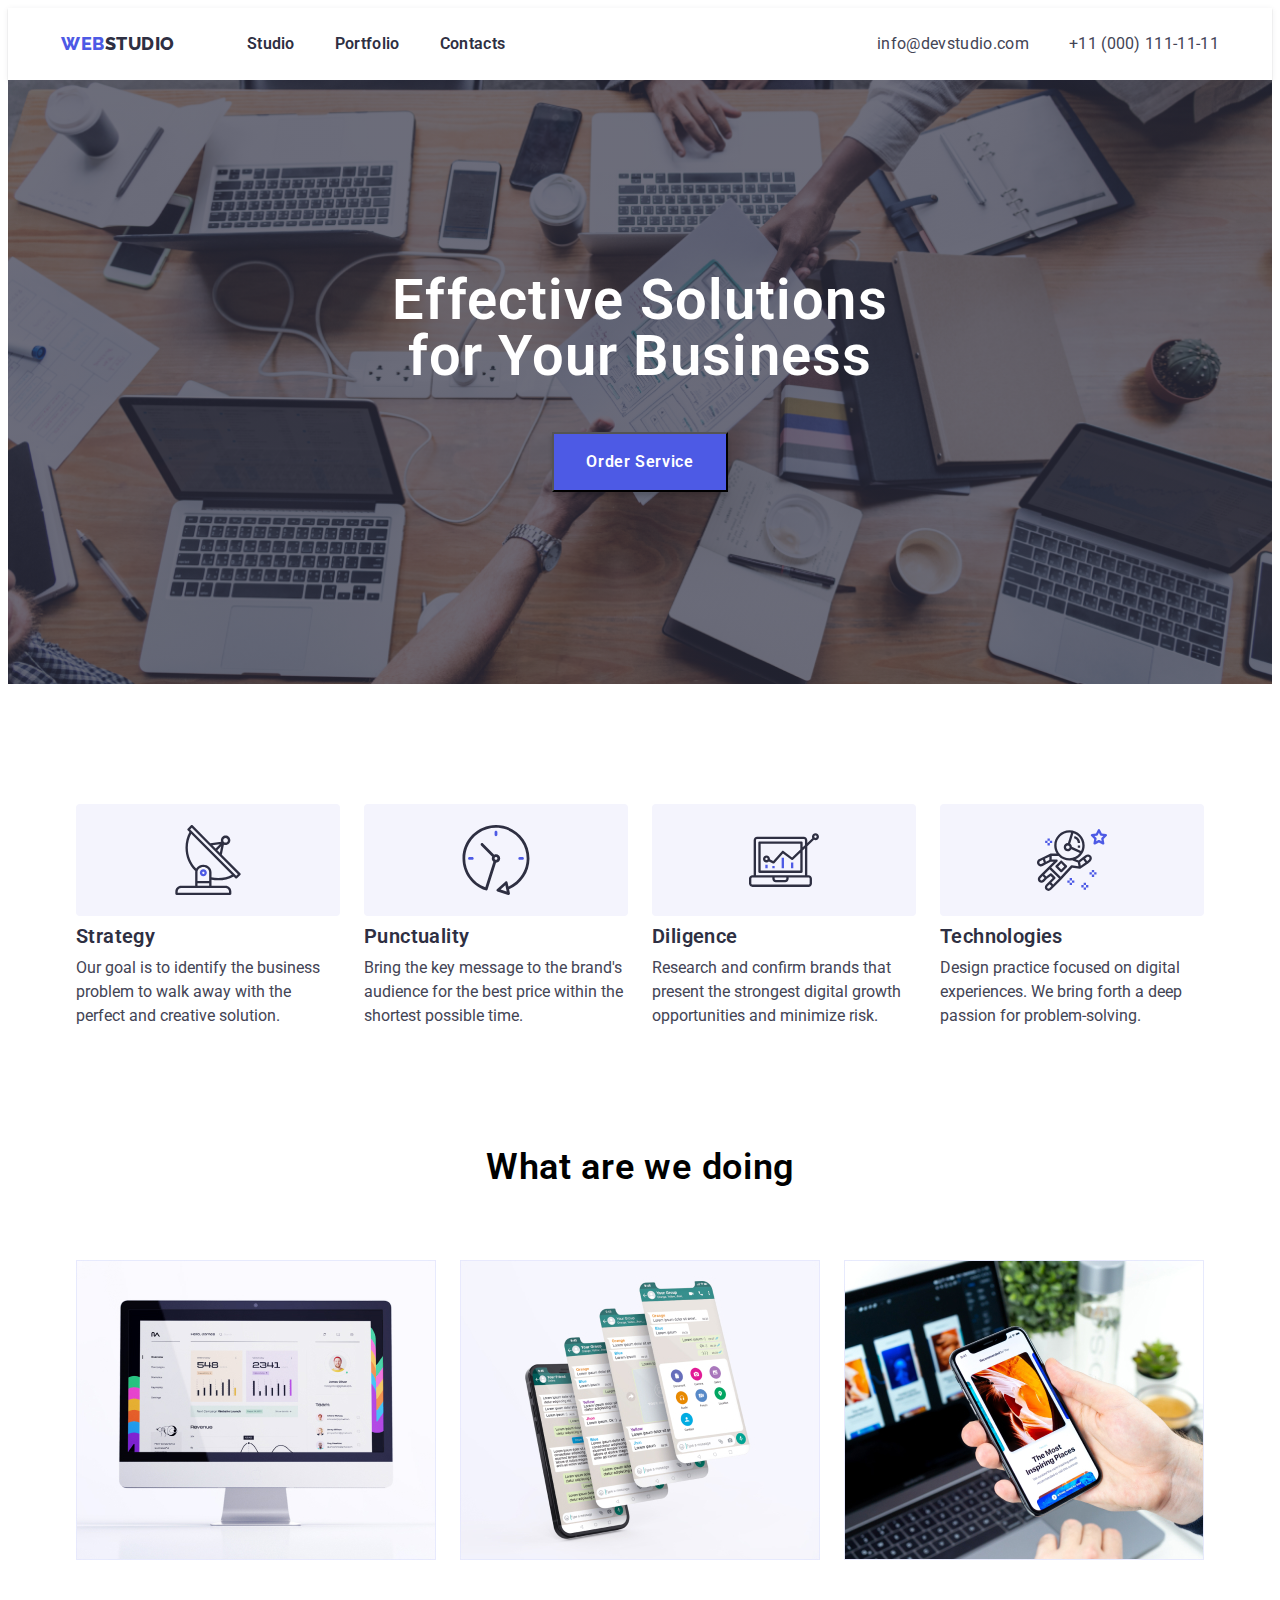
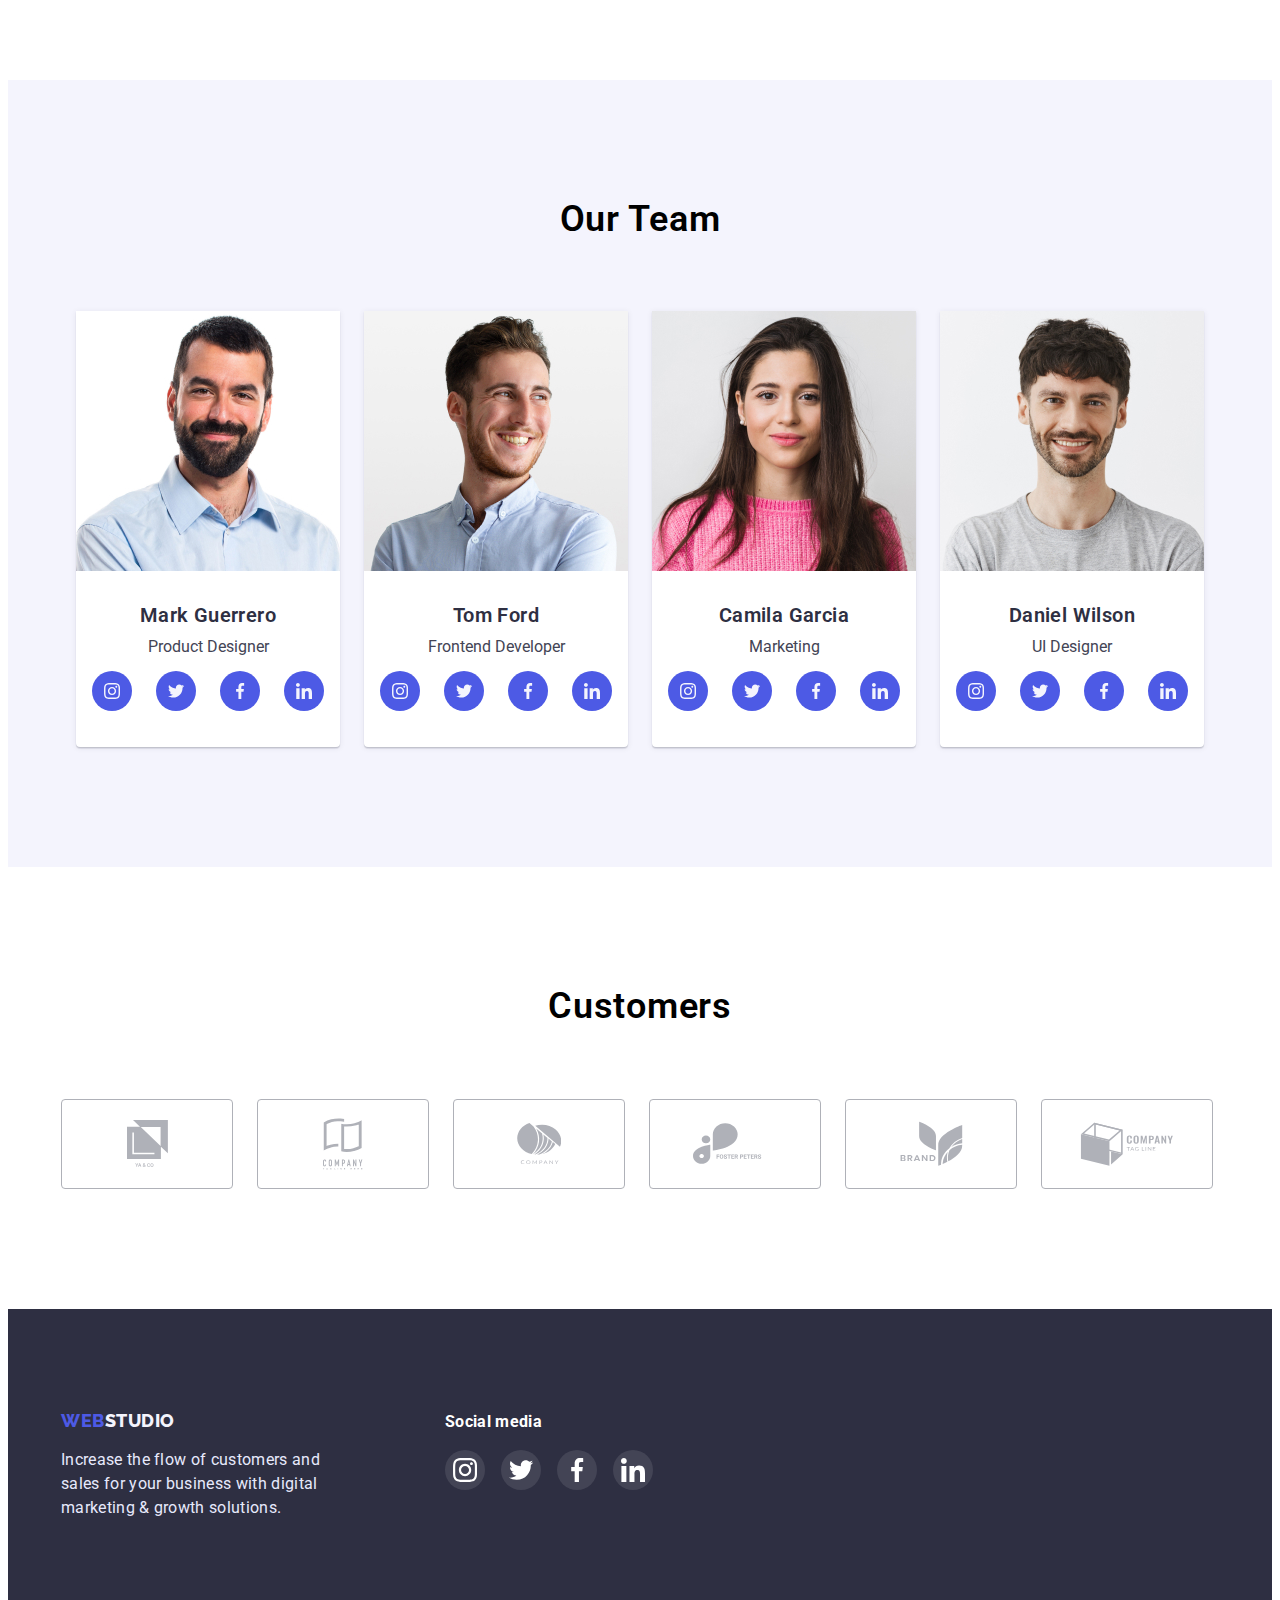
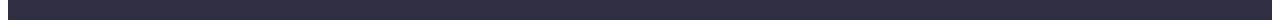
==== commit c9d6e9e3: "+" ====
--- a/index.html
+++ b/index.html
@@ -368,15 +368,6 @@
                 </ul>
         </div>
     </footer>
-    <div class="backdrop">
-        <div class="modal">
-            <button class="modal-btn">
-                <svg class="modal-icon" width="12px" height="12px">
-                <use href="./images/svg/cross.svg#icon-cross"></use>
-                </svg>
-            </button>
-        </div>
-    </div>
 </body>
 </html>
 
